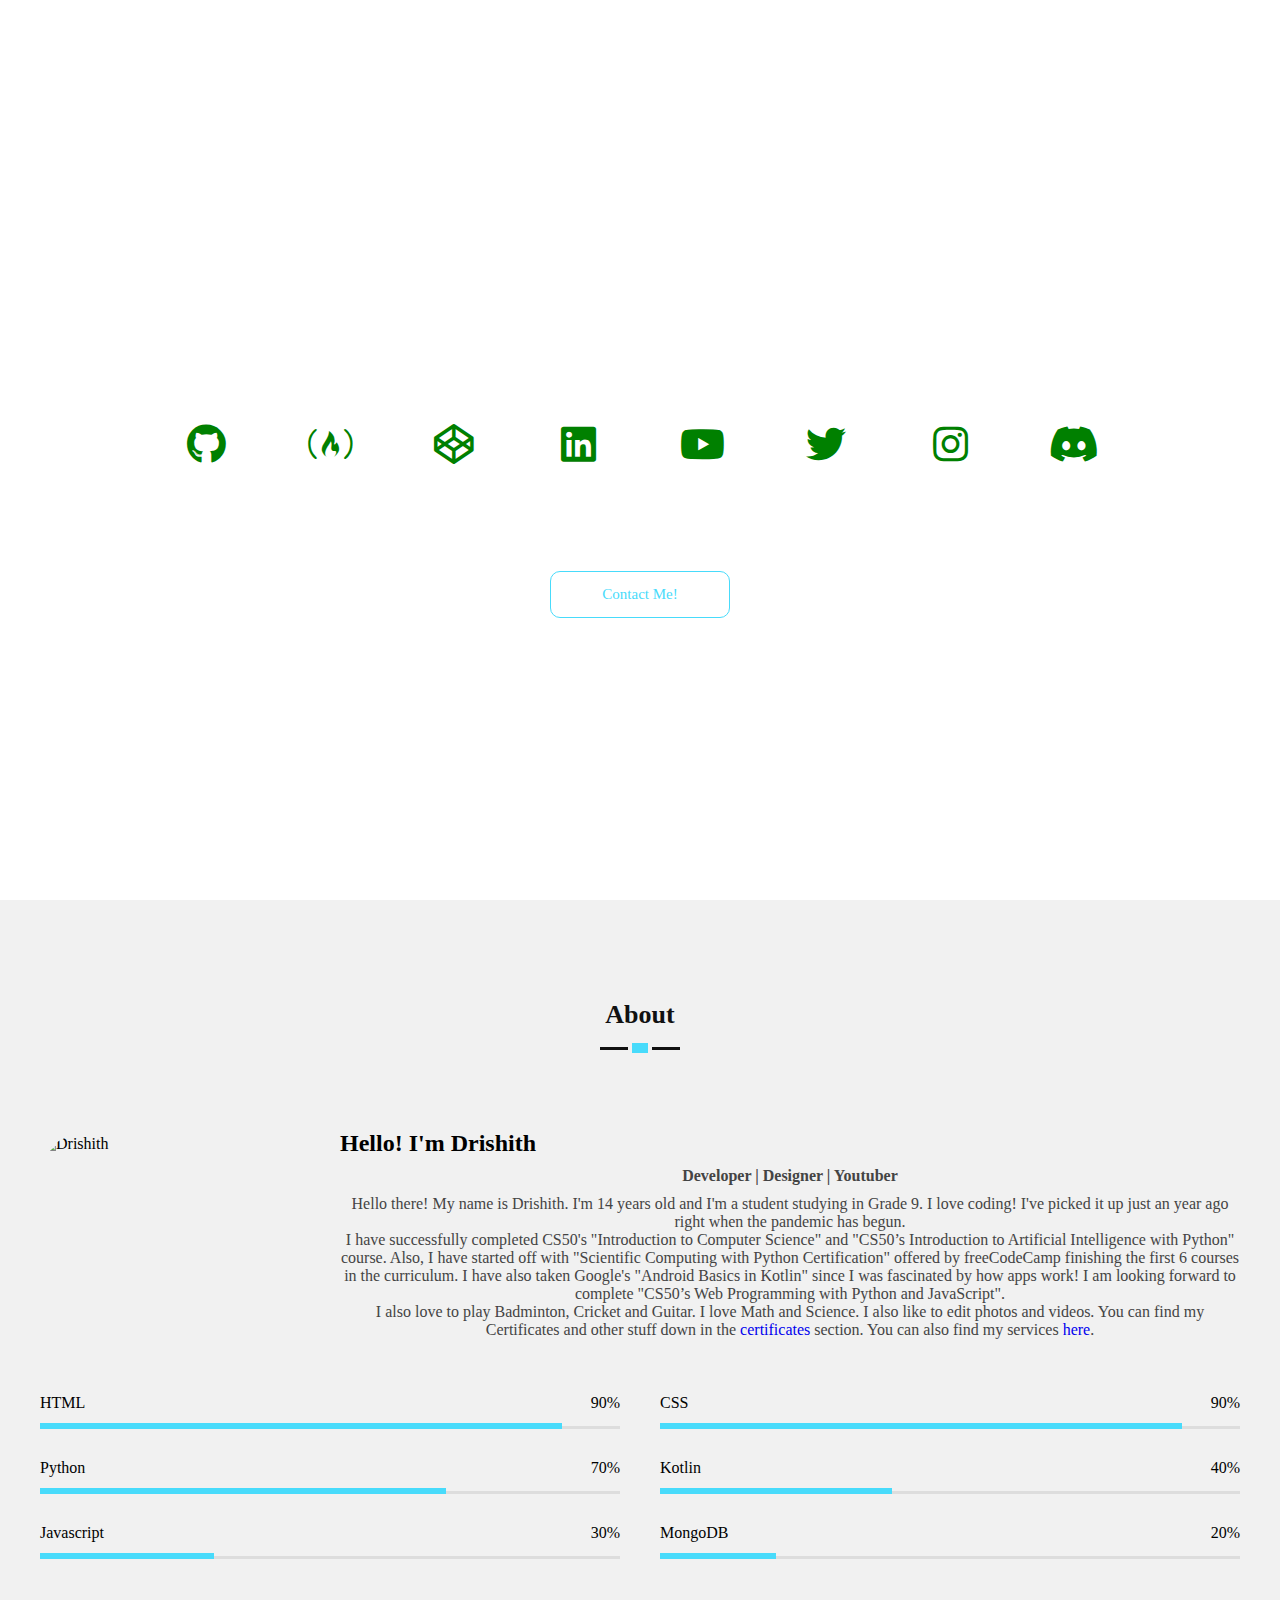
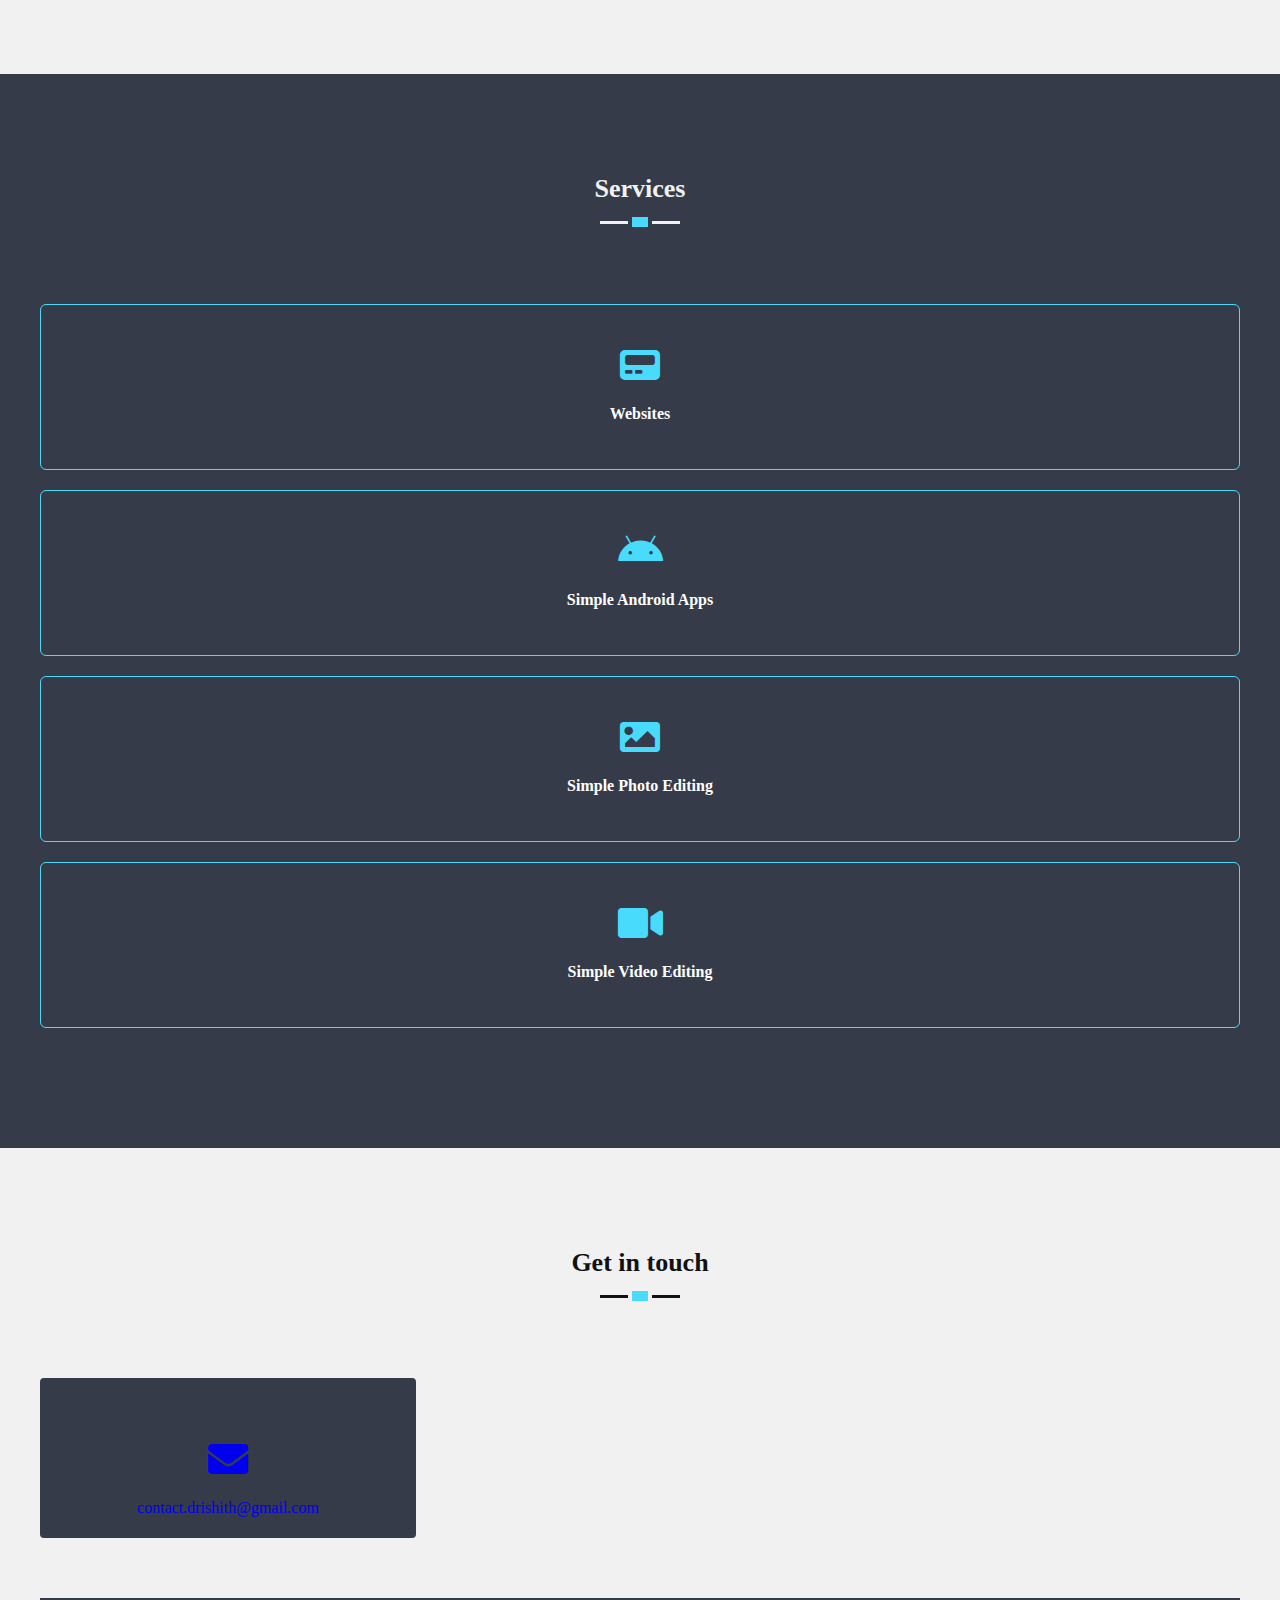
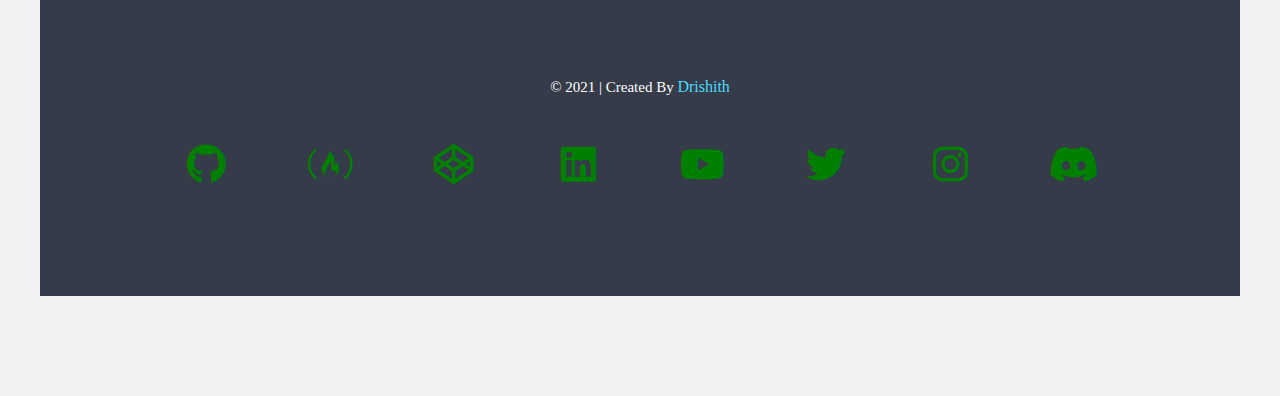
==== Home/index.html @ 3df9453d "Add files via upload" ====
<!DOCTYPE html>
<html lang="en">
<head>
  <meta charset="UTF-8">
  <meta name="viewport" content="width=device-width, initial-scale=1.0">
  <title>Drishith's Website</title>
  <link rel="stylesheet" href="https://cdnjs.cloudflare.com/ajax/libs/font-awesome/5.15.3/css/all.min.css" />
  <link rel="stylesheet" href="styles.css">
  <link href="../images/D.png" rel="icon">
  <script src="https://cdnjs.cloudflare.com/ajax/libs/jquery/3.6.0/jquery.min.js"></script>
  <script src="script.js"></script>
</head>

<body>
  <!-- Navbar -->
  <nav class="navbar">
    <div class="inner-width">
      <button class="menu-toggler">
        <span></span>
        <span></span>
        <span></span>
      </button>
      <div class="navbar-menu">
        <a href="#home"><i class="fas fa-home"></i>   Home </a>
        <a href="#about"><i class="fas fa-info-circle"></i>   About </a>
        <a href="#services"><i class="fab fa-buffer"></i>   Services </a>
        <a href="#contact"><i class="fas fa-mail-bulk"></i>   Contact </a>
      </div>
    </div>
  </nav>

  <!-- Home -->
  <section id="home">
    <div class="inner-width">
      <div class="content">
        <h1></h1>
        <div class="sm">
          <a href="https://github.com/Drishith" target="_blank"><i class="fab fa-github"></i></a>
          <a href="https://freecodecamp.org/Drishith" target="_blank"><i class="fab fa-free-code-camp"></i></a>
          <a href="https://codepen.io/Drishith" target="_blank"><i class="fab fa-codepen"></i></a>
          <a href="https://www.linkedin.com/in/drishith/" target="_blank"><i class="fab fa-linkedin"></i></a>
          <a href="https://www.youtube.com/channel/UC9gU3ggvCZB2Z3WwEI0B_6A/"> <i class="fab fa-youtube"></i></a>
          <a href="https://twitter.com/Drishith17" target="_blank"><i class="fab fa-twitter"></i></a>
          <a href="https://www.instagram.com/drishith17/" target="_blank"><i class="fab fa-instagram"></i></a>
          <a href="https://discord.gg/vsAsQEUTep" target="_blank"><i class="fab fa-discord"></i></a>
        </div>
        <div class="buttons">
          <a href="#contact">Contact Me!</a>
        </div>
      </div>
    </div>
  </section>

  <!-- About -->
  <section id="about">
    <div class="inner-width">
      <h1 class="section-title">About</h1>
      <div class="about-content">
        <img src="../images/drishith.jpeg" alt="Drishith" class="about-pic">
        <div class="about-text">
          <h2>Hello! I'm Drishith</h2>
          <h3><span>Developer | Designer | Youtuber</span></h3>
          <p>Hello there! My name is Drishith. I'm 14 years old and I'm a student studying in Grade 9. I love coding!
            I've picked it up just an year ago right when the pandemic has begun. 
            <br>

            I have successfully completed CS50's "Introduction to Computer Science" and "CS50’s Introduction to Artificial Intelligence with Python" course.
            Also, I have started off with "Scientific Computing with Python Certification" offered by freeCodeCamp finishing the first 6 courses in the curriculum. 
            I have also taken Google's "Android Basics in Kotlin" since I was fascinated by how apps work!
            I am looking forward to complete "CS50’s Web Programming with Python and JavaScript".
            <br>

            I also love to play Badminton, Cricket and Guitar. I love Math and Science. I also like to edit photos and videos.

            You can find my Certificates and other stuff down in the <a href="#">certificates</a> section. 
            You can also find my services <a href="#services">here</a>.</p>
        </div>
      </div>

      <div class="skills">
        <div class="skill">
          <div class="skill-info">
            <span>HTML</span>
            <span>90%</span>
          </div>
          <div class="skill-bar html"></div>
        </div>

        <div class="skill">
          <div class="skill-info">
            <span>CSS</span>
            <span>90%</span>
          </div>
          <div class="skill-bar css"></div>
        </div>

        <div class="skill">
          <div class="skill-info">
            <span>Python</span>
            <span>70%</span>
          </div>
          <div class="skill-bar python"></div>
        </div>

        <div class="skill">
          <div class="skill-info">
            <span>Kotlin</span>
            <span>40%</span>
          </div>
          <div class="skill-bar kotlin"></div>
        </div>
        <div class="skill">
          <div class="skill-info">
            <span>Javascript</span>
            <span>30%</span>
          </div>
          <div class="skill-bar javascript"></div>
        </div>
        <div class="skill">
          <div class="skill-info">
            <span>MongoDB</span>
            <span>20%</span>
          </div>
          <div class="skill-bar mongodb"></div>
        </div>
      </div>
    </div>
  </section>

  <!-- Services -->
  <section id="services" class="dark">
    <div class="inner-width">
      <h1 class="section-title">Services</h1>
        <div class="service">
          <i class="icon fas fa-pager"></i>
          <h4>Websites</h4>
        </div>

        <div class="service">
          <i class="icon fab fa-android"></i>
          <h4>Simple Android Apps</h4>
        </div>

        <div class="service">
          <i class="icon fas fa-image"></i>
          <h4>Simple Photo Editing</h4>
        </div>
        <div class="service">
          <i class="icon fas fa-video"></i>
          <h4>Simple Video Editing</h4>
        </div>
      </div>
    </div>
  </section>

  <!-- Contact -->
  <section id="contact" >
    <div class="inner-width">
      <h1 class="section-title">Get in touch</h1>
      <div class="contact-info">
        <div class="item">
          <a href="mailto:contact.drishith@gmail.com" target="_blank"><i class="fas fa-envelope"></i>contact.drishith@gmail.com</a>
        </div>
      </div>

  <!-- Footer -->
  <footer>
    <div class="inner-width">
      <div class="copyright">
        &copy; 2021 | Created By <a href="https://drishith.github.io" target="_blank">Drishith</a>
      </div>
      <div class="sm">
        <a href="https://github.com/Drishith" target="_blank"><i class="fab fa-github"></i></a>
        <a href="https://freecodecamp.org/Drishith" target="_blank"><i class="fab fa-free-code-camp"></i></a>
        <a href="https://codepen.io/Drishith" target="_blank"><i class="fab fa-codepen"></i></a>
        <a href="https://www.linkedin.com/in/drishith/" target="_blank"><i class="fab fa-linkedin"></i></a>
        <a href="#"> <i class="fab fa-youtube"></i></a>
        <a href="https://twitter.com/Drishith17" target="_blank"><i class="fab fa-twitter"></i></a>
        <a href="https://www.instagram.com/drishith17/" target="_blank"><i class="fab fa-instagram"></i></a>
        <a href="https://discord.gg/vsAsQEUTep" target="_blank"><i class="fab fa-discord"></i></a>
      </div>
    </div>
  </footer>

  <!-- Go Top -->
  <button class="goTop fas fa-arrow-up"></button>
</body>
</html>
---- Home/styles.css ----
*{
  margin: 0;
  padding: 0;
  text-decoration: none;
  font-family: "Comic Sans MS";
  box-sizing: border-box;
}

html{
  scroll-behavior: smooth;
}

::selection{
  background-color: #48dbfb60;
}

::-webkit-scrollbar{
  width: 5px;
  background-color: #f1f1f1;
}

::-webkit-scrollbar-thumb{
  background-color: #353b48;
}

::-webkit-scrollbar:hover{
  width: 15px;
  background-color: #f1f1f1;
}

.navbar{
  position: fixed;
  background-color: transparent;
  width: 100%;
  padding: 30px 0;
  top: 0;
  z-index: 999;
  transition: .3s linear;
}

.inner-width{
  max-width: 1300px;
  margin: auto;
  padding: 0 40px;
}

.navbar .inner-width{
  display: flex;
  align-items: center;
  justify-content: space-between;
}

.menu-toggler{
  background: none;
  width: 30px;
  border: none;
  cursor: pointer;
  position: relative;
  outline: none;
  z-index: 999;
  display: none;
}

.menu-toggler span{
  display: block;
  height: 3px;
  background-color: #fff;
  margin: 6px 0;
  position: relative;
  transition: .3s linear;
}

.navbar-menu a{
  color: #fff;
  font-size: 15px;
  font-weight: 500;
  margin-left: 30px;
  transition: .2s linear;
}

.navbar-menu a:hover{
  color: #48dbfb;
}

.sticky{
  background-color: #fff;
  padding: 18px 0;
}

.sticky .navbar-menu a{
  color: #111;
}

.sticky .menu-toggler span{
  background-color: #111;
}

#home{
  height: 100vh;
  min-height: 500px;
  background: url(../images/bg.jpg) no-repeat center;
  background-size: cover;
  background-attachment: fixed;
}

#home .inner-width{
  display: flex;
  align-items: center;
  justify-content: center;
  height: 100%;
  text-align: center;
}

#home .content{
  width: 100%;
  color: #fff;
}

#home .content h1{
  font-size: 60px;
  margin-bottom: 60px;
}

#home .content h1::after{
  content: "Hey There! I'm Drishith";
  animation: textanim 10s linear infinite;
}

@keyframes textanim{
  25%{
    content: "I'm a Developer";
  }
  50%{
    content: "I'm a Designer";
  }
  75%{
    content: "I'm a Youtuber";
  }
}

.sm a{
  display: inline-block;
  font-size: 40px;
  width: 100px;
  height: 100px;
  line-height: 100px;
  text-align: center;
  margin: 0 10px;
  color: green;
  transition: .4s linear;
  position: relative;
}

.sm a::before, .sm a::after{
  content: '';
  position: absolute;
  box-sizing: border-box;
  width: 100%;
  height: 100%;
  left: 0;
  top: 0;
  transition: .5s linear;
}

.sm a:hover{
  transform: scale(.5);
}

.sm a:hover::before{
  border-left: 4px solid;
  border-right: 4px solid;
  transform: skewX(20deg);
}

.sm a:hover::after{
  border-top: 4px solid;
  border-bottom: 4px solid;
  transform: skewY(-20deg);
}

#home .buttons{
  margin-top: 60px;
}

#home .buttons a{
  display: inline-block;
  margin: 15px 30px;
  color: #48dbfb;
  font-size: 15px;
  font-weight: 500;
  width: 180px;
  border: 1px solid #48dbfb;
  padding: 14px 0;
  border-radius: 10px;
  transition: .2s linear;
}

#home .buttons a:hover,
#home .buttons a:nth-child(2)
{
  background-color: #48dbfb;
  color: #fff;
}

section{
  padding: 100px 0;
  background-color: #f1f1f1;
}

.section-title{
  text-align: center;
  margin-bottom: 80px;
  position: relative;
  font-size: 26px;
  padding-bottom: 20px;
  color: #111;
}

.section-title::before{
  content: "";
  position: absolute;
  width: 80px;
  height: 3px;
  background-color: #111;
  bottom: 0;
  left: calc(50% - 40px);
}

.section-title::after{
  content: "";
  position: absolute;
  width: 16px;
  height: 10px;
  background-color: #48dbfb;
  border: 4px solid #f1f1f1;
  left: calc(50% - 12px);
  bottom: -7px;
}

.about-content{
  display: flex;
  align-items: center;
  flex-wrap: wrap;
}

.about-pic{
  width: 200px;
  height: 200px;
  border-radius: 20%;
  margin-right: 100px;
}

.about-text{
  flex: 1;
}

.about-text h3{
  margin: 10px 0;
  color: #444;
  font-size: 16px;
  text-align: center;
}

.about-text p{
  color: #444;
  font-size: 16px;
  text-align: center;
}

.skills{
  margin-top: 40px;
  display: flex;
  justify-content: space-between;
  flex-wrap: wrap;
}

.skill{
  width: calc(50% - 20px);
  margin: 15px 0;
}

.skill-info{
  display: flex;
  justify-content: space-between;
}

.skill-bar{
  height: 3px;
  background-color: #ddd;
  margin-top: 14px;
  position: relative;
}

.skill-bar::after{
  content: "";
  position: absolute;
  height: 6px;
  background-color: #48dbfb;
  bottom: 0;
}

.html:after{
  width: 90%;
}

.css:after{
  width: 90%;
}

.python:after{
  width: 70%;
}

.kotlin:after{
  width: 40%;
}

.javascript:after{
  width: 30%;
}

.mongodb:after{
  width: 20%;
}

section.dark{
  background-color: #353b48;
}

section.dark .section-title{
  color: #f1f1f1;
}

section.dark .section-title::before{
  background-color: #f1f1f1;
}

section.dark .section-title::after{
  border: 4px solid #353b48;
}

.services{
  display: flex;
  justify-content: space-between;
  flex-wrap: wrap;
}

.service{
  text-align: center;
  border: 1px solid #48dbfb;
  border-radius: 6px;
  margin: 20px 0;
  padding: 40px 20px;
  color: #fff;
  cursor: pointer;
  transition: .3s linear;
}

.service .icon{
  color: #48dbfb;
  font-size: 40px;
  margin-bottom: 20px;
  transition: .3s linear;
}

.service h4{
  font-size: 16px;
  margin-bottom: 6px;
}

.service:hover{
  background-color: #48dbfb;
}

.service:hover .icon{
  color: #fff;
}

.contact-info{
  display: flex;
  justify-content: space-between;
  flex-wrap: wrap;
  margin-bottom: 60px;
}

.contact-info .item{
  width: calc(33% - 20px);
  height: 160px;
  background-color: #353b48;
  color: #fff;
  text-align: center;
  align-content: center;
  border-radius: 4px;
  cursor: pointer;
  transition: .3s linear;
}

.contact-info i{
  display: block;
  align-items: center;
  font-size: 40px;
  line-height: 120px;
  height: 100px;
}

.contact-info .item:hover{
  background-color: #48dbfb;
}

footer{
  background-color:  #353b48;
  color: #fff;
  padding: 80px 0;
  text-align: center;
}

.copyright{
  margin-bottom: 20px;
  font-size: 15px;
}

.copyright a{
  font-size: 16px;
  color: #48dbfb;
  font-weight: 500;
}

.goTop{
  position: fixed;
  z-index: 999;
  bottom: 40px;
  right: 40px;
  width: 40px;
  height: 40px;
  background-color: #48dbfb;
  border: none;
  border-radius: 6px;
  cursor: pointer;
  color: #fff;
  outline: none;
  display: none;
}

@media screen and (max-width: 980px){
  .menu-toggler{
    display: block;
  }

  .navbar-menu{
    position: fixed;
    height: 100vh;
    width: 100%;
    background-color: #353b48;
    top: 0;
    right: -100%;
    max-width: 400px;
    padding: 80px 50px;
    transition: .3s linear;
  }

  .navbar-menu a{
    display: block;
    font-size: 30px;
    margin: 30px 0;
  }

  .sticky .navbar-menu{
    background-color: #f1f1f1;
  }
  
  .navbar-menu.active{
    right: 0;
  }

  .menu-toggler.active span:nth-child(1){
    transform: rotate(-45deg);
    top: 4px;
  }

  .menu-toggler.active span:nth-child(2){
    opacity: 0;
  }

  .menu-toggler.active span:nth-child(3){
    transform: rotate(45deg);
    bottom: 14px;
  }

  .inner-width{
    max-width: 800px;
  }

  .about-pic{
    margin: 0 auto 60px;
  }

  .about-text{
    flex: 100%;
    text-align: center;
  }

  .service{
    width: calc(50% - 20px);
  }

  .work{
    width: calc(50% - 10px);
  }

  .contact-info .item{
    width: 100%;
    margin: 10px 0;
  }
}

@media screen and (max-width: 600px){
  .inner-width{
    padding: 0 20px;
  }  
  .skill{
    width: 100%;
  }
  
  .service{
    width: 100%;
  }
}
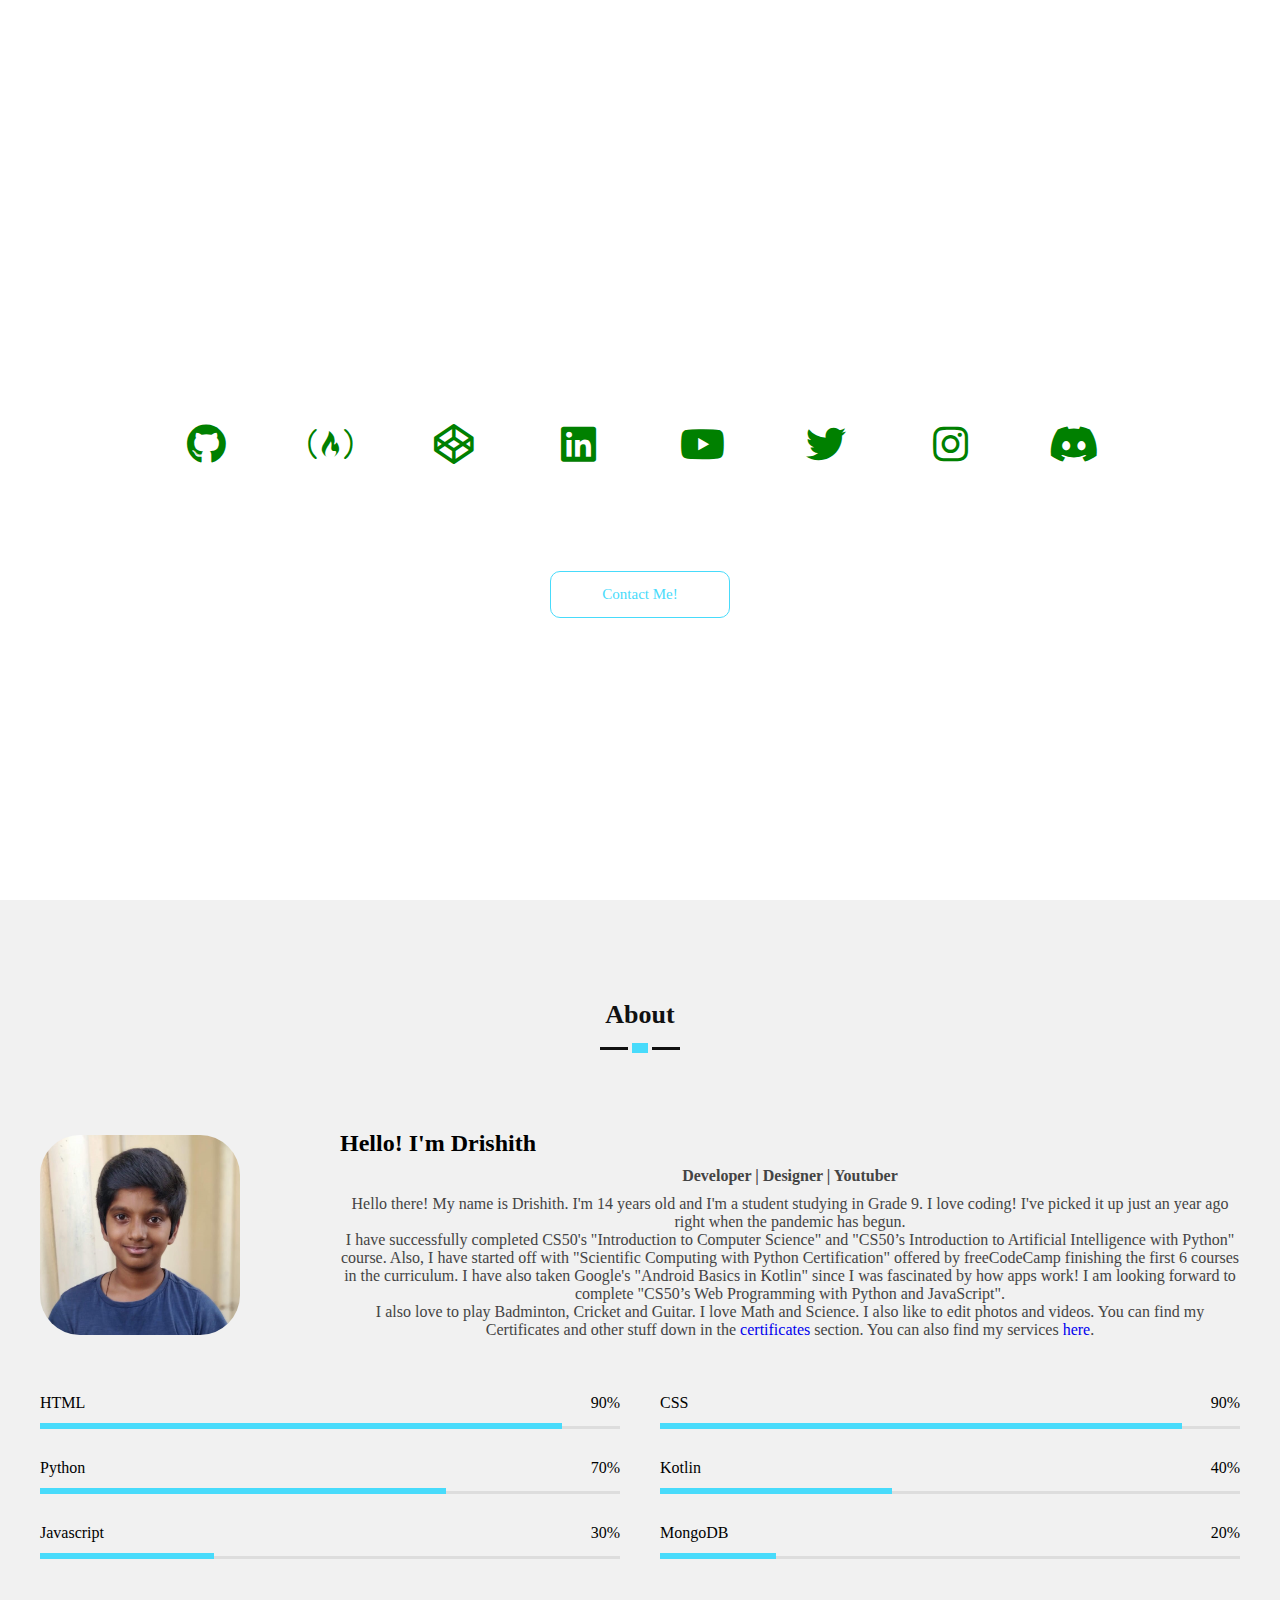
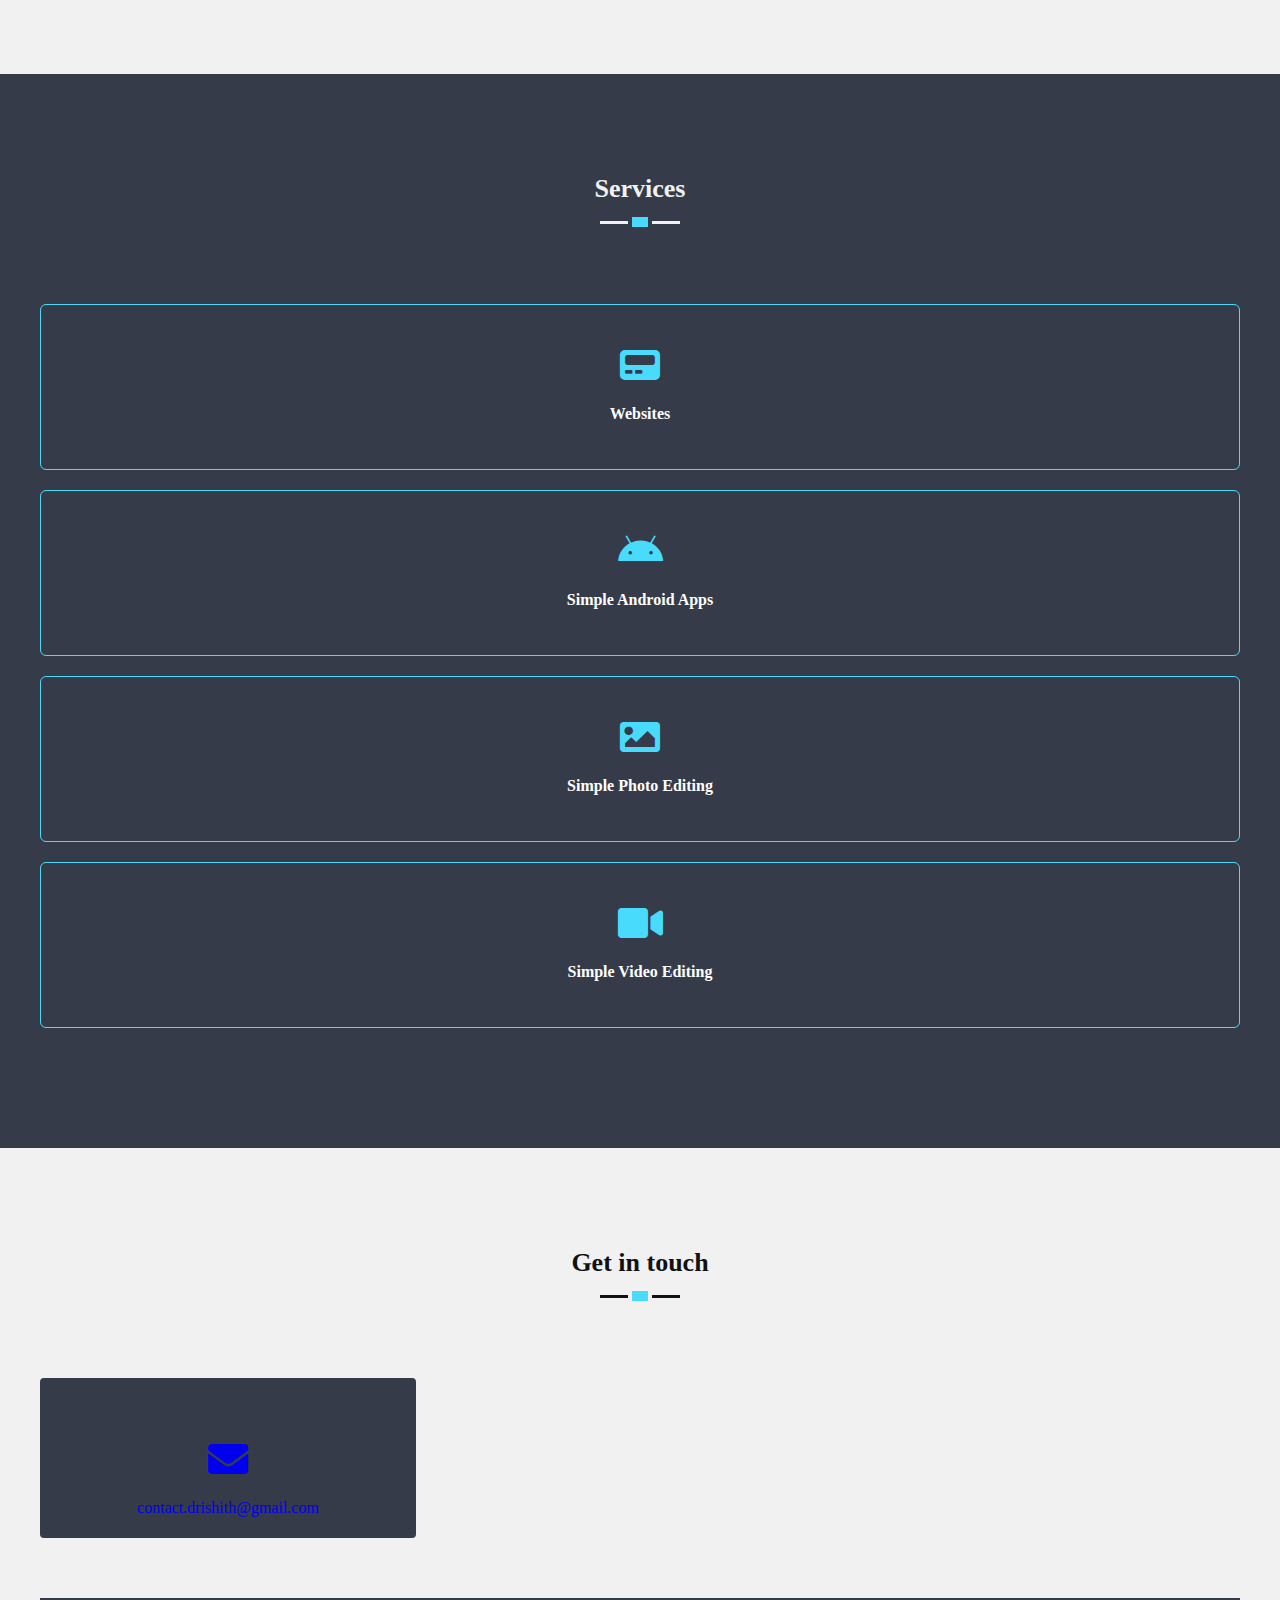
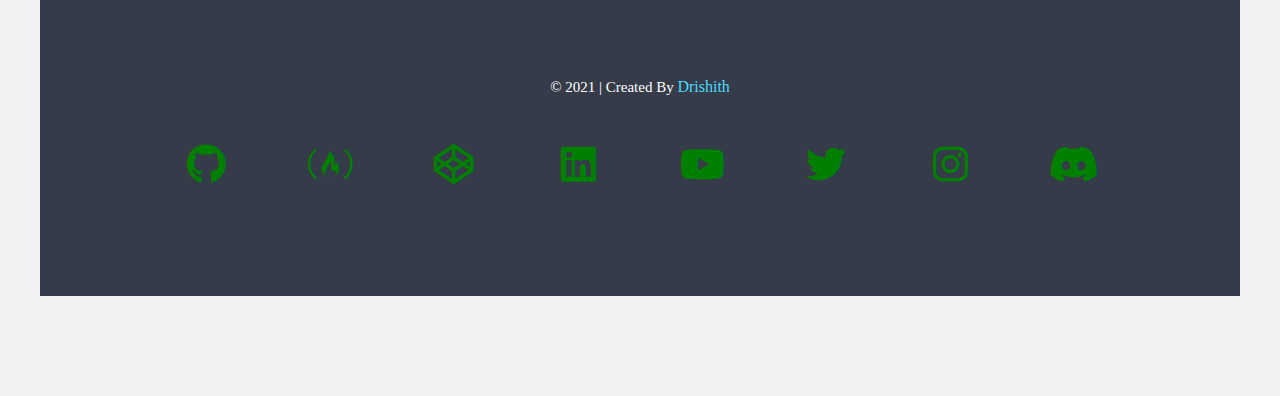
==== commit 038f362d: "Update index.html" ====
--- a/Home/index.html
+++ b/Home/index.html
@@ -3,10 +3,11 @@
 <head>
   <meta charset="UTF-8">
   <meta name="viewport" content="width=device-width, initial-scale=1.0">
+  <meta name="google-site-verification" content="OLaDDnw__42gTzSoHxTPG1I6B6OEH7Ev89aa6uXKV6A" />
   <title>Drishith's Website</title>
   <link rel="stylesheet" href="https://cdnjs.cloudflare.com/ajax/libs/font-awesome/5.15.3/css/all.min.css" />
   <link rel="stylesheet" href="styles.css">
-  <link href="../images/D.png" rel="icon">
+  <link href="../Images/D.png" rel="icon">
   <script src="https://cdnjs.cloudflare.com/ajax/libs/jquery/3.6.0/jquery.min.js"></script>
   <script src="script.js"></script>
 </head>
@@ -56,7 +57,7 @@
     <div class="inner-width">
       <h1 class="section-title">About</h1>
       <div class="about-content">
-        <img src="../images/drishith.jpeg" alt="Drishith" class="about-pic">
+        <img src="../Images/drishith.jpeg" alt="Drishith" class="about-pic">
         <div class="about-text">
           <h2>Hello! I'm Drishith</h2>
           <h3><span>Developer | Designer | Youtuber</span></h3>
@@ -185,4 +186,4 @@
   <!-- Go Top -->
   <button class="goTop fas fa-arrow-up"></button>
 </body>
-</html>+</html>
